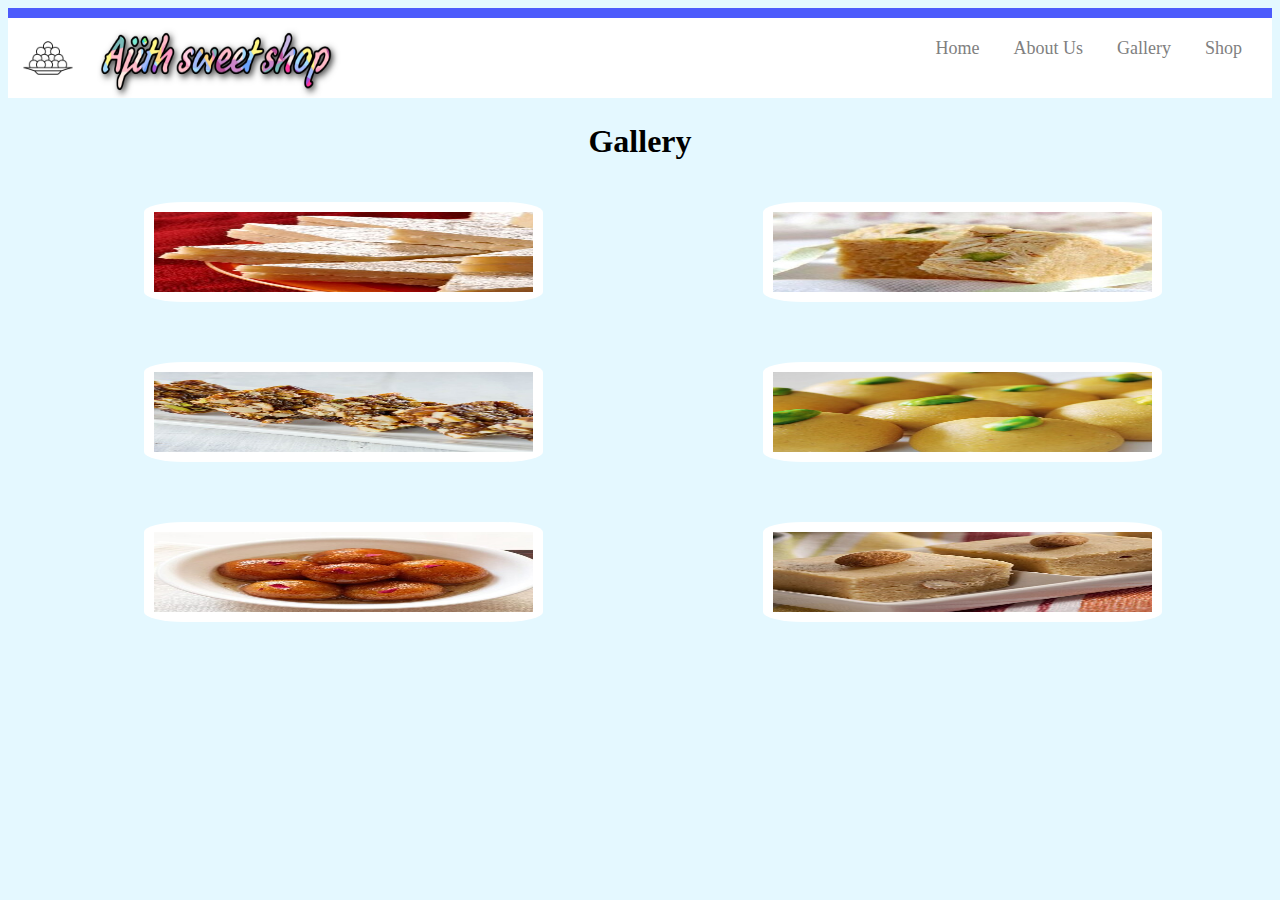
==== jgallery.html @ 78414ebd "first commit" ====
<html>
    <head>
        <title>AJITH SWEET SHOP</title>
        <link rel="stylesheet" type="text/css "href="style.css" />
    </head>
    <body>
        <div id="topbar"></div>
            <div id="container">
                <div id="header">
                    <img src="image/ladu1.jpg" />
                    <img class="logo" src="image/logo2.jpg"/>
                    <ul>
                        <li><a href="index.html">Home</a></li>
                        <li><a href="jabout.html">About Us</a></li>
                        <li><a href="jgallery.html">Gallery</a></li>
                        <li><a href="jshop.html">Shop</a></li>
    
                    </ul>
                    <div>
                        <h1> Gallery </h1>
                    </div>
                    <div class=images>
                        <img src="image/1.jpg">
                        <img src="image/2.jpg">
                        <img src="image/3.jpg">
                        <img src="image/4.jpg">
                        <img src="image/5.jpg">
                        <img src="image/6.jpg">
                        
                        
                        
                    </div>
---- style.css ----
#topbar
{
    background-color:#4C5BFC;
    height:10px;
    width:100%;
}
body
{
    background-color:#e4f8ff;
}
.sweets h1{
    font-size:3rem;
}
#container
{
    background-color:white;
    width:100%;
}
#container .logo{
    width:20%;
}
#header
{
    width:100%;
    height:80px;
    background-color:white;
}
#header img
{
    height:80px;
}
#header ul
{
    float:right;
    margin-top:20px;
}
#header ul li
{
    display:inline;
    margin-right:30px;
}
#header ul li a
{
    color:grey;
    text-decoration:none;
    font-size:18px;
}
#banner img
{
    margin-left:70px;
    width:90%;
    padding-bottom:20px;
}
.content
{
    width:30%;
    height:400px;
    background-color:white;
    float:left;
    margin-top:40px;
    margin-bottom:40px;
    margin-left:110px;
    margin-right:110px;
    padding:30px;
    border:1px #000 transparen;
    border-radius:10%;
}
.content img{
    width:100%;
    height:275px;
}
button{
    width:40%;
    height:30px;
    margin-left:30%;
    border-radius:50px;
}
button:hover{
    color:#fff;
    background-color:#000;
    cursor:pointer;
    opacity:0.7;
}
h1
{
    text-align:center;
}
.content a{
    text-decoration:none;
    color:black;
}
.footer{
    margin-top:15px;
    height:220px;
    width:100%;
    float:left;
    background-color:#55ddff;
    border-radius:50px;
}
ul{
    list-style-type:none;
}
.footer li{
    font-size: 1.5rem;
    color:#fff;
}
.footer  h1{
    color:#fff;
    text-align:center;
}
@media screen and (max-width:750px){
    .content{
        width:100%;
        margin:0;
    }
    #container .logo{
        width:80%;
    }
    #header ul{
        float:left;
    } 
    #banner img{
        margin-left:20px;
    }
    
    
}
.about p
{
    text-align:center;
    font-size: 2rem;
    background-color:rgb(169, 185, 23);
    border-radius:50px;
}
.images img{
    width:30%;
    height:275px;
    background-color:white;
    float:right;
    margin-top:20px;
    margin-bottom:40px;
    margin-left:110px;
    margin-right:110px;
    padding:10px;
    border:1px #000 transparen;
    border-radius:10%;
}
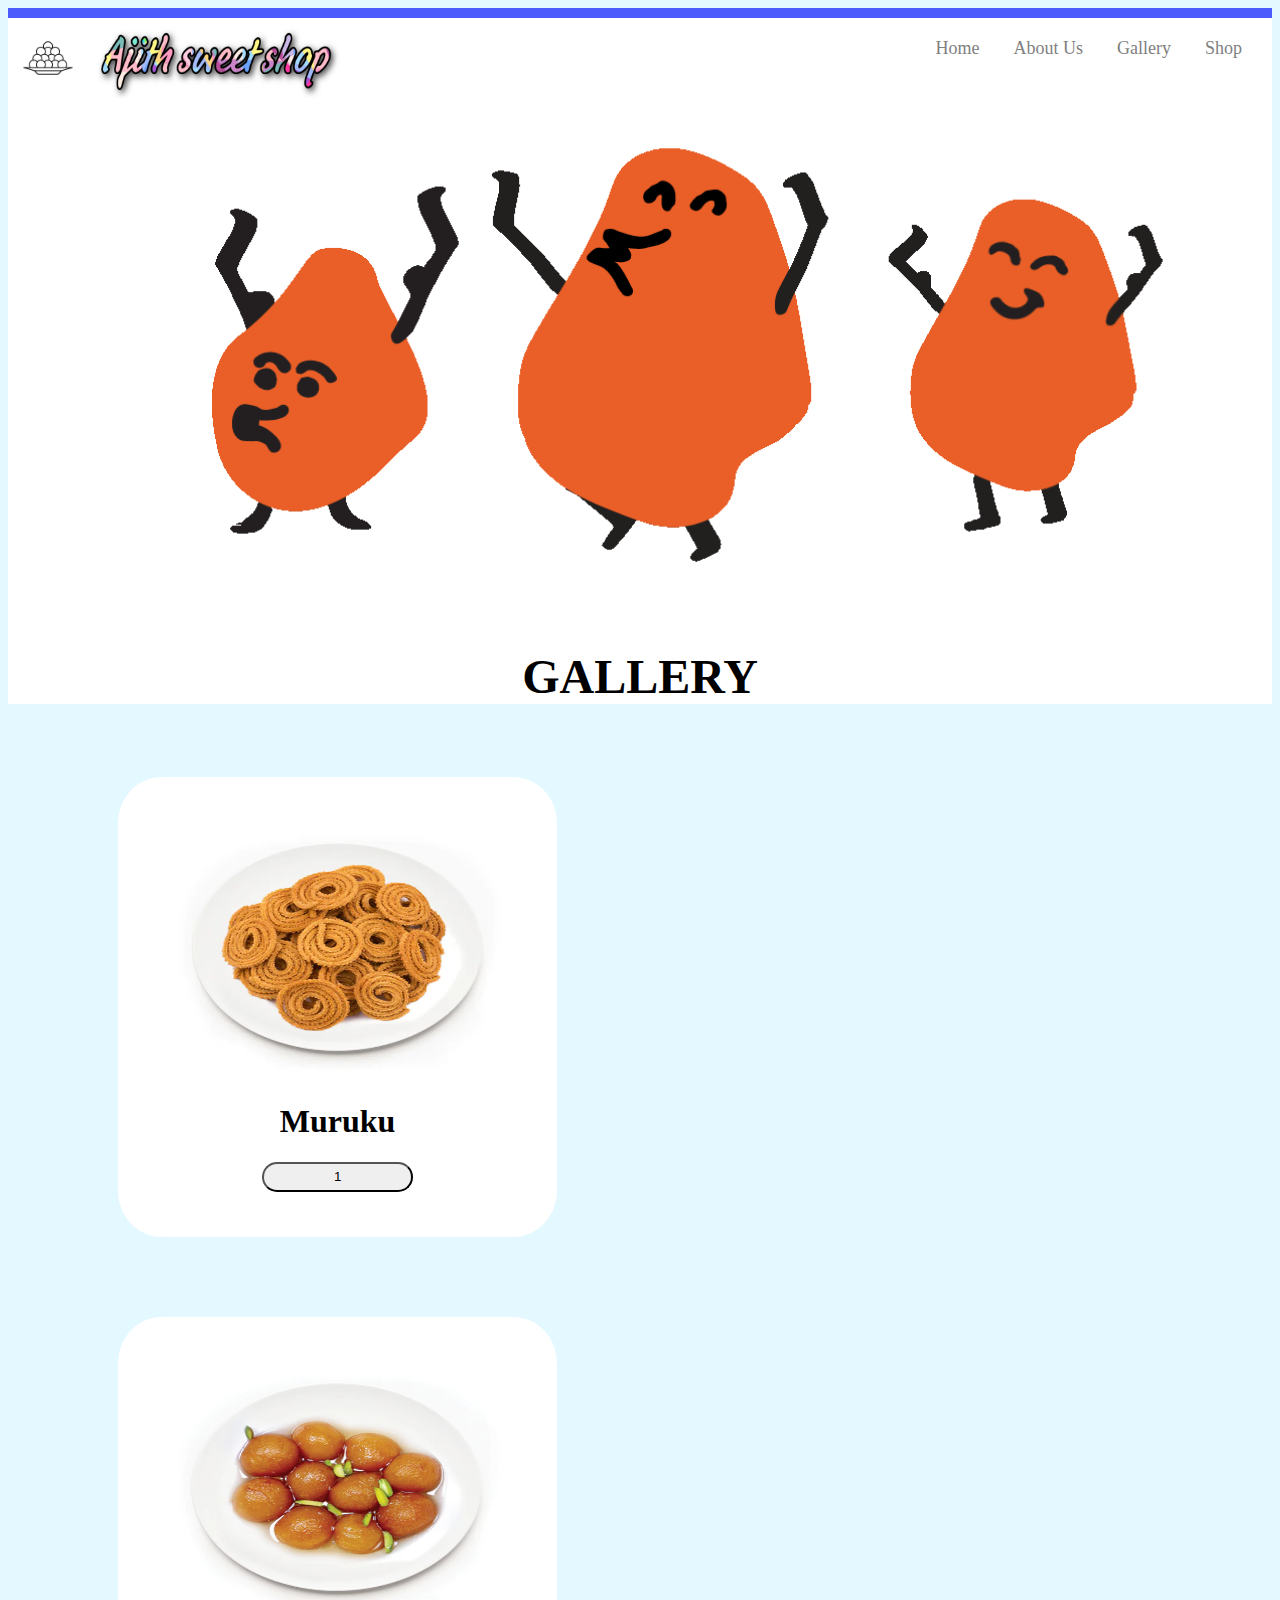
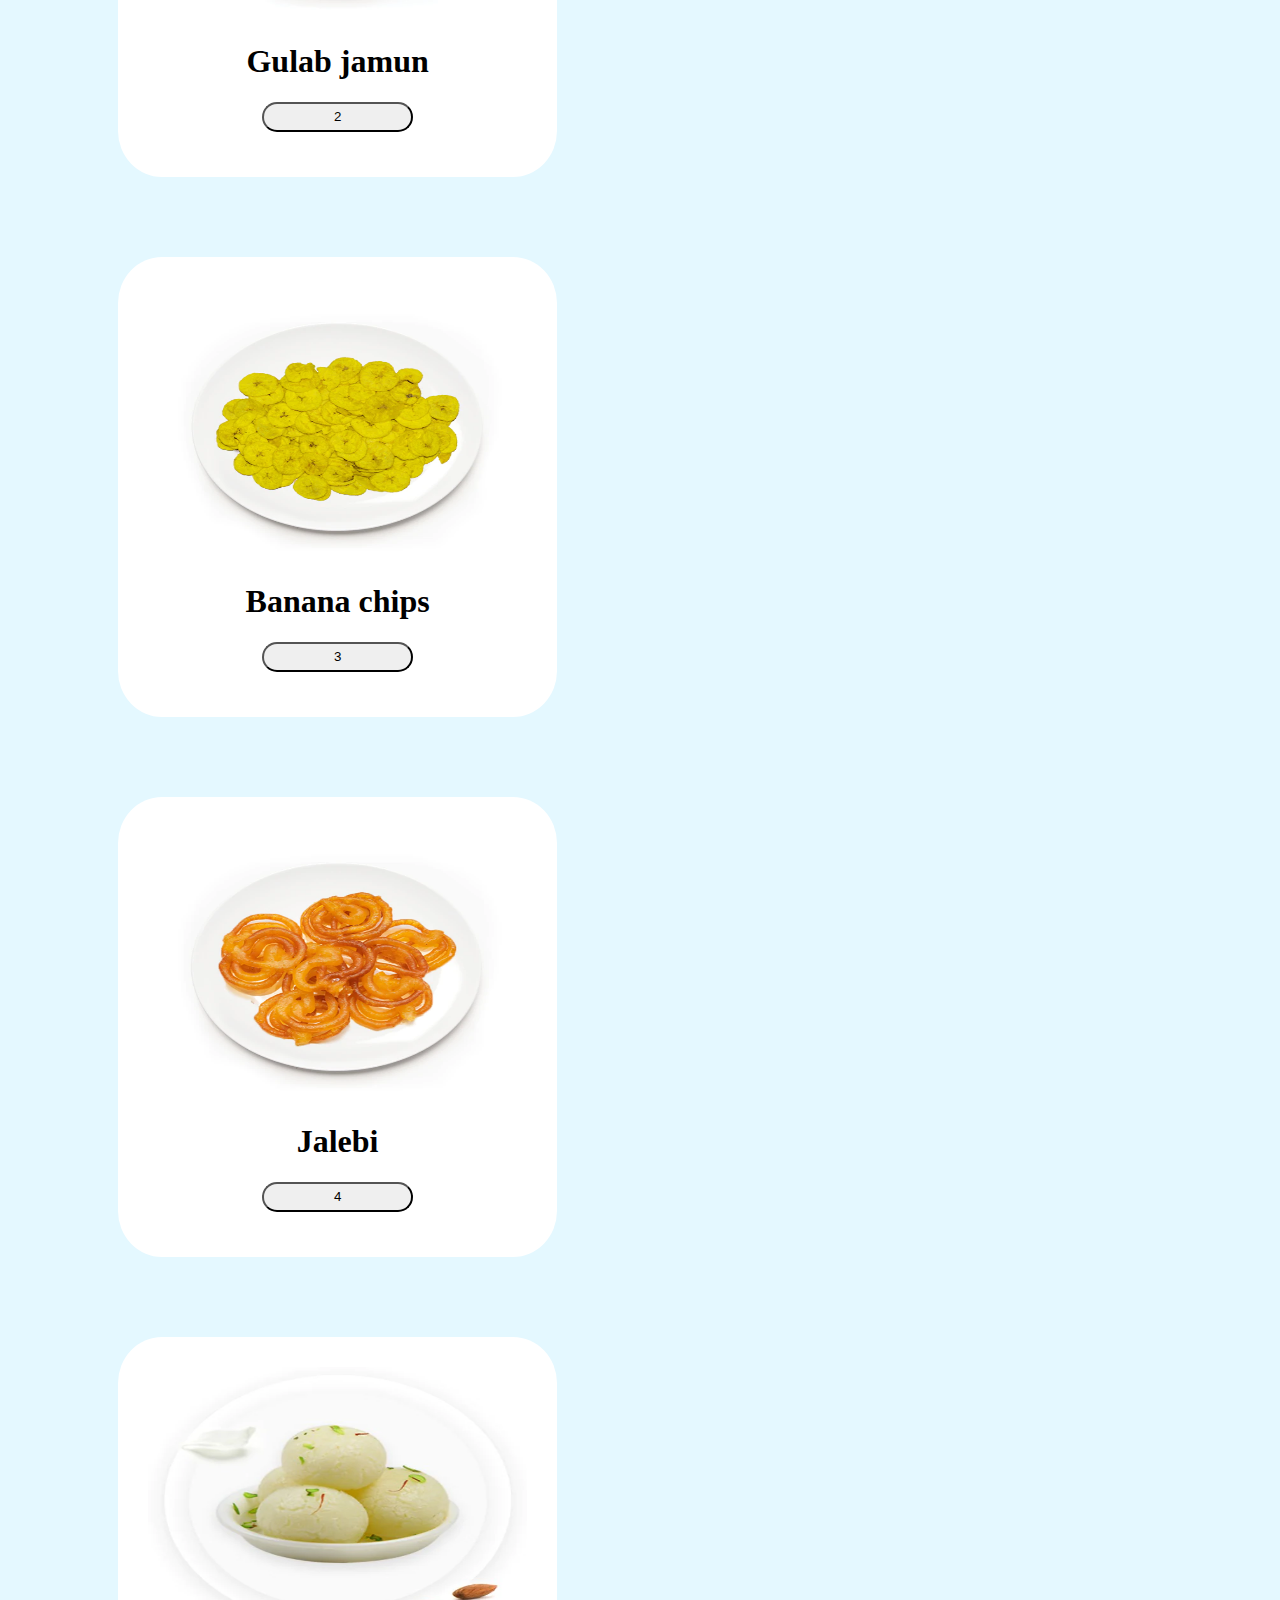
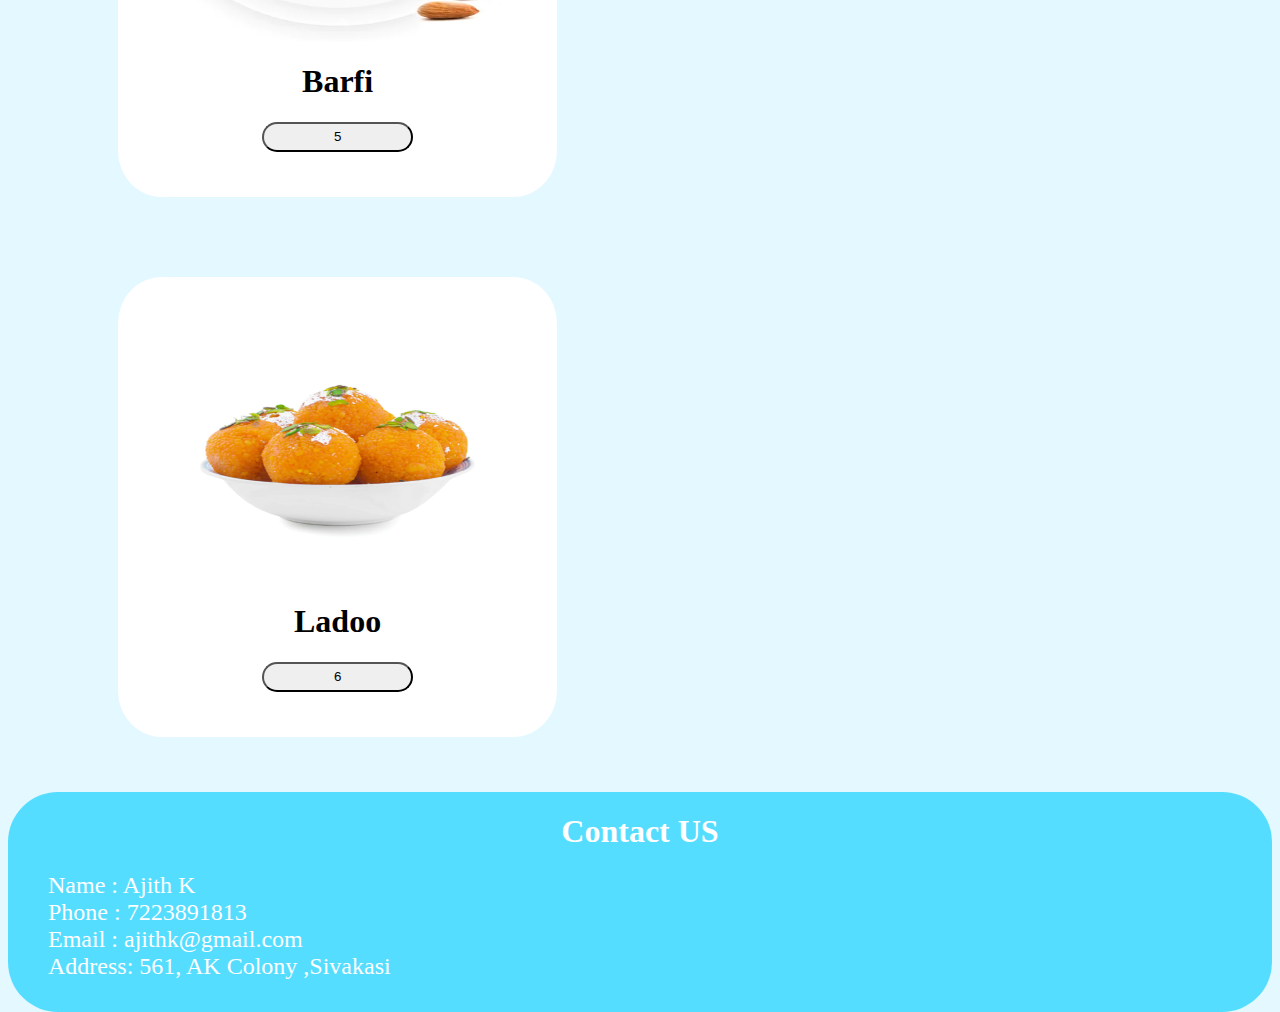
==== commit d1221594: "first commit" ====
--- a/jgallery.html
+++ b/jgallery.html
@@ -16,18 +16,43 @@
                         <li><a href="jshop.html">Shop</a></li>
     
                     </ul>
-                    <div>
-                        <h1> Gallery </h1>
                     </div>
-                    <div class=images>
-                        <img src="image/1.jpg">
-                        <img src="image/2.jpg">
-                        <img src="image/3.jpg">
-                        <img src="image/4.jpg">
-                        <img src="image/5.jpg">
-                        <img src="image/6.jpg">
-                        
-                        
-                        
+                    <div id="banner">
+                        <img src="image/babber3.gif" />
                     </div>
-                                        +                    <div class="sweets"><h1>GALLERY</h1></div>
+                    <div class="content 1">
+                        <a href="#"><img src="image/7.webp"><h1> Muruku </h1></a>
+                        <button type="button">1</button>
+                    </div>
+                    <div class="content 2">
+                        <a href="#"><img src="image/8.webp"><h1> Gulab jamun  </h1></a>
+                        <button type="button">2</button>
+                    </div>
+                    <div class="content 3">
+                        <a href="#"><img src="image/9.webp"><h1> Banana chips </h1></a>
+                        <button type="button">3</button>
+                    </div>   
+                    <div class="content 4">
+                        <a href="#"><img src="image/10.webp" ><h1> Jalebi </h1></a>
+                        <button type="button">4</button>
+                    </div>
+                    <div class="content 5">
+                        <a href="#"><img src="image/11.webp" ><h1> Barfi  </h1></a>
+                        <button type="button">5</button>
+                    </div>
+                    <div class="content 6">
+                        <a href="#"><img src="image/ladoo.webp" ><h1> Ladoo </h1></a>
+                        <button type="button">6</button>
+                    </div>
+                </div>
+            </div>
+            <div class="footer">
+                <h1>Contact US</h1>
+                <ul>
+                    <li>Name   : Ajith K</li>
+                    <li>Phone  : 7223891813</li>
+                    <li>Email  : ajithk@gmail.com</li>
+                    <li>Address: 561, AK Colony ,Sivakasi</li>
+                </ul>
+            </div>--- a/style.css
+++ b/style.css
@@ -132,16 +132,3 @@
     background-color:rgb(169, 185, 23);
     border-radius:50px;
 }
-.images img{
-    width:30%;
-    height:275px;
-    background-color:white;
-    float:right;
-    margin-top:20px;
-    margin-bottom:40px;
-    margin-left:110px;
-    margin-right:110px;
-    padding:10px;
-    border:1px #000 transparen;
-    border-radius:10%;
-}